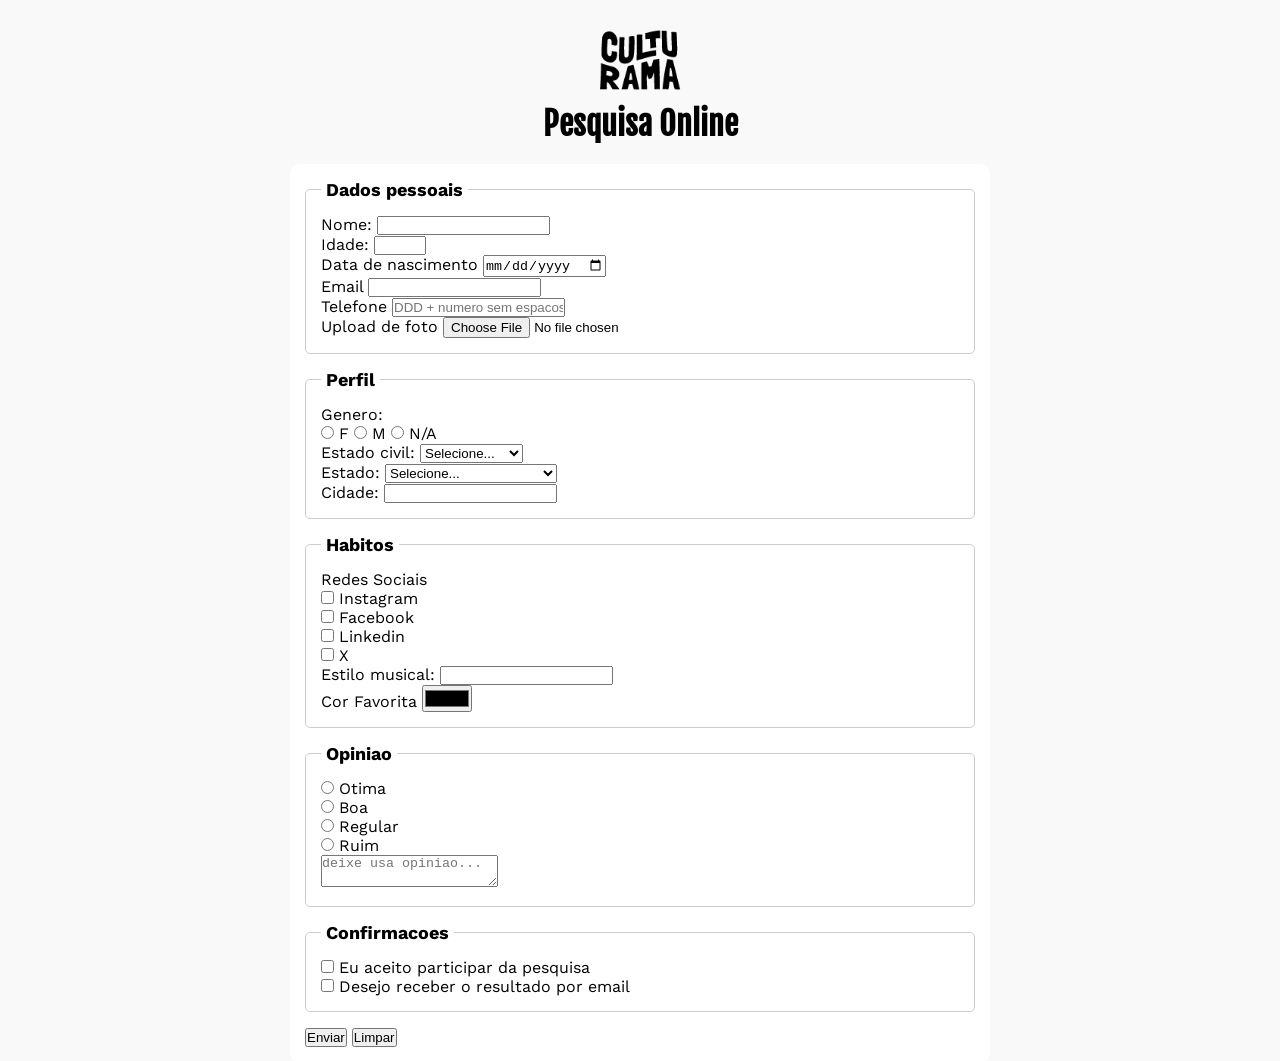
==== index.html @ bebafbc0 "adicionado estilo ao formulario" ====
<!DOCTYPE html>
<html lang="pt-br">
<head>
    <meta charset="UTF-8">
    <meta name="viewport" content="width=device-width, initial-scale=1.0">
    <link rel="shortcut icon" href="culturama-favico.png" type="image/x-icon">
    <link rel="stylesheet" href="style.css">

    <link rel="preconnect" href="https://fonts.googleapis.com">
    <link rel="preconnect" href="https://fonts.gstatic.com" crossorigin>
    <link href="https://fonts.googleapis.com/css2?family=Fjalla+One&family=Work+Sans&display=swap" rel="stylesheet">

    <title>Pesquisa Culturama</title>
</head>
<body>
    <main>
    <header>            
        <img src="img/logo-culturama.png" alt="logo culturama">
        <h1>Pesquisa Online</h1>
    </header>
    <section>
        <form action="" method="get">
            <!-- DADOS PESSOAIS -->
            <fieldset>
        
            <legend>Dados pessoais</legend>

            <label for="name">Nome:</label>
            <input id="name" type="text" name="userName" required>
            <br>
            <label for="age">Idade:</label>
            <input id="age" type="number" name="userAge" min="12" max="100" required>
            <br>
            <label for="birthDate">Data de nascimento</label>
            <input id="birthDate" type="date" name="userBirthDate">
            <br>
            <label for="email">Email</label>
            <input id="email" type="email" name="userEmail" required>
            <br>
            <label for="phoneNumber">Telefone</label>
            <input id="phoneNumber" type="tel" name="userPhoneNumber" pattern="[0-9]{11}" maxlength="11" placeholder="DDD + numero sem espacos ou ifem">
            <br>
            <label for="image">Upload de foto</label>
            <input id="image" type="file" accept="image/*" name="userImage">
            </fieldset>

            <fieldset>
                <legend>Perfil</legend>

                <p>Genero:</p>

                <input id="fem" type="radio" name="userGen" value="F">
                <label for="fem">F</label>

                <input id="masc" type="radio" name="userGen" value="M">
                <label for="masc">M</label>

                <input id="na" type="radio" name="userGen" value="N/A">
                <label for="na">N/A</label>
                
                <br>

                <label for="maritalStatus">Estado civil:</label>
                <select name="maritalStatus">
                    <option name="notInformed">Selecione...</option>
                    <option value="casado">Casado</option>
                    <option value="casado">Solteiro</option>
                    <option value="casado">Divorciado</option>
                    <option value="casado">Uniao estavel</option>
                </select>

                <br>

                <label for="userState">Estado:</label>
                <select name="userState" required>
                    <option value="notInformed">Selecione...</option>
                    <option value="acre">AC, Acre</option>
                    <option value="alagoas">AL, Alagoas</option>
                    <option value="amapá">AP, Amapá</option>
                    <option value="amazonas">AM, Amazonas</option>
                    <option value="bahia">BA, Bahia</option>
                    <option value="ceara">CE, Ceará</option>
                    <option value="distritoFederal">DF, Distrito Federal</option>
                    <option value="espiritoSanto">ES, Espirito Santo</option>
                    <option value="goiás">GO, Goiás</option>
                    <option value="maranhao">MA, Maranhão</option>
                    <option value="matoGrossoDoSul">MS, Mato Grosso do Sul</option>
                    <option value="matoGrosso">MT, Mato Grosso</option>
                    <option value="minasGerais">MG, Minas Gerais</option>
                    <option value="para">PA, Pará</option>
                    <option value="paraiba">PB, Paraíba</option>
                    <option value="parana">PR, Paraná</option>
                    <option value="pernambuco">PE, Pernambuco</option>
                    <option value="piaui">PI, Piauí</option>
                    <option value="rioDeJaneiro">RJ, Rio de Janeiro</option>
                    <option value="rioGrandeDoNorte">RN, Rio Grande do Norte</option>
                    <option value="rioGrandeDoSul">RS, Rio Grande do Sul</option>
                    <option value="rondonia">RO, Rondônia</option>
                    <option value="roraima">RR, Roraima</option>
                    <option value="santaCatarina">SC, Santa Catarina</option>
                    <option value="saoPaulo">SP, São Paulo</option>
                    <option value="sergipe">SE, Sergipe</option>
                    <option value="tocantins">TO, Tocantins</option>
                </select>

                <br>

                <label for="userCity">Cidade:</label>
                <input type="text" name="userCity">

            </fieldset>

            <fieldset>

                <legend>Habitos</legend>

                <p>Redes Sociais</p>
                <input id="instagram" type="checkbox" name="social"
                value="instagram">
                <label for="instagram">Instagram</label>
                
                <br>

                <input id="facebook" type="checkbox" name="social"
                value="facebook">
                <label for="facebook">Facebook</label>

                <br>

                <input id="linkedin" type="checkbox" name="social"
                value="linkedin">
                <label for="linkedin">Linkedin</label>
            

                <br>
            
                <input id="x" type="checkbox" name="social"
                value="X">
                <label for="x">X</label>

                <br>

                <label for="musicStyle">Estilo musical:</label>
                <input list="styleTypes" type="text" name="userMusicStyle" id="musicStyle">
                <datalist id="styleTypes">
                    <option value="Rock"></option>
                    <option value="Trap"></option>
                    <option value="Pop"></option>
                    <option value="Eletronica"></option>
                </datalist>

                <br>

                <label for="favoriteColor">Cor Favorita</label>
                <input type="color" name="userFavoriteColor" id="favoriteColor">
                
            </fieldset>

            <fieldset>
                <legend>Opiniao</legend>

                <input type="radio" name="userOpinion" id="otima" value="otima">
                <label for="otima">Otima</label>

                <br>

                <input type="radio" name="userOpinion" id="boa" value="boa">
                <label for="boa">Boa</label>

                <br>

                <input type="radio" name="userOpinion" id="regular" value="regular">
                <label for="regular">Regular</label>

                <br>

                <input type="radio" name="userOpinion" id="ruim" value="ruim">
                <label for="ruim">Ruim</label>


                <br>

                <label for="textOpinion"></label>
                <textarea name="userTextOpinion" id="textOpinion" placeholder="deixe usa opiniao..."></textarea>
            </fieldset>

            <fieldset>
                <legend>Confirmacoes</legend>

                <input type="checkbox" name="userLgpd" id="userLgpdTerm" value="accepted" required>
                <label for="userLgpdTerm">Eu aceito participar da pesquisa</label>

                <br>

                <input type="checkbox" name="userGetResult" id="getResult" value="accepted">
                <label for="getResult">Desejo receber o resultado por email</label>
            </fieldset>

            <button type="submit">Enviar</button>
            <button type="reset">Limpar</button>
        </form>
    </section>
    </main>
</body>
</html>
---- style.css ----
*{
    margin: 0;
    padding: 0;
    box-sizing: border-box;
}

body{
    background-color: #f9f9f9;
    font-family: "Work Sans", sans-serif;
}

main{
    width: 100%;
    max-width: 700px;
    margin: 0 auto;
}

header{
    text-align: center;
    margin: 20px;
}

img{
    width: 100px;
}

h1{
    font-family: "Fjalla One", sans-serif;
}

form{
    background-color: #ffffff;

    border-radius: 10px;

    padding: 15px;
}

fieldset{
    border: 1px solid #cccccc;
    border-radius: 5px;

    padding: 15px;
    margin-bottom: 15px;
}

legend{
    font-weight: bold;
    font-size: 18px;
    padding: 0 5px;
}
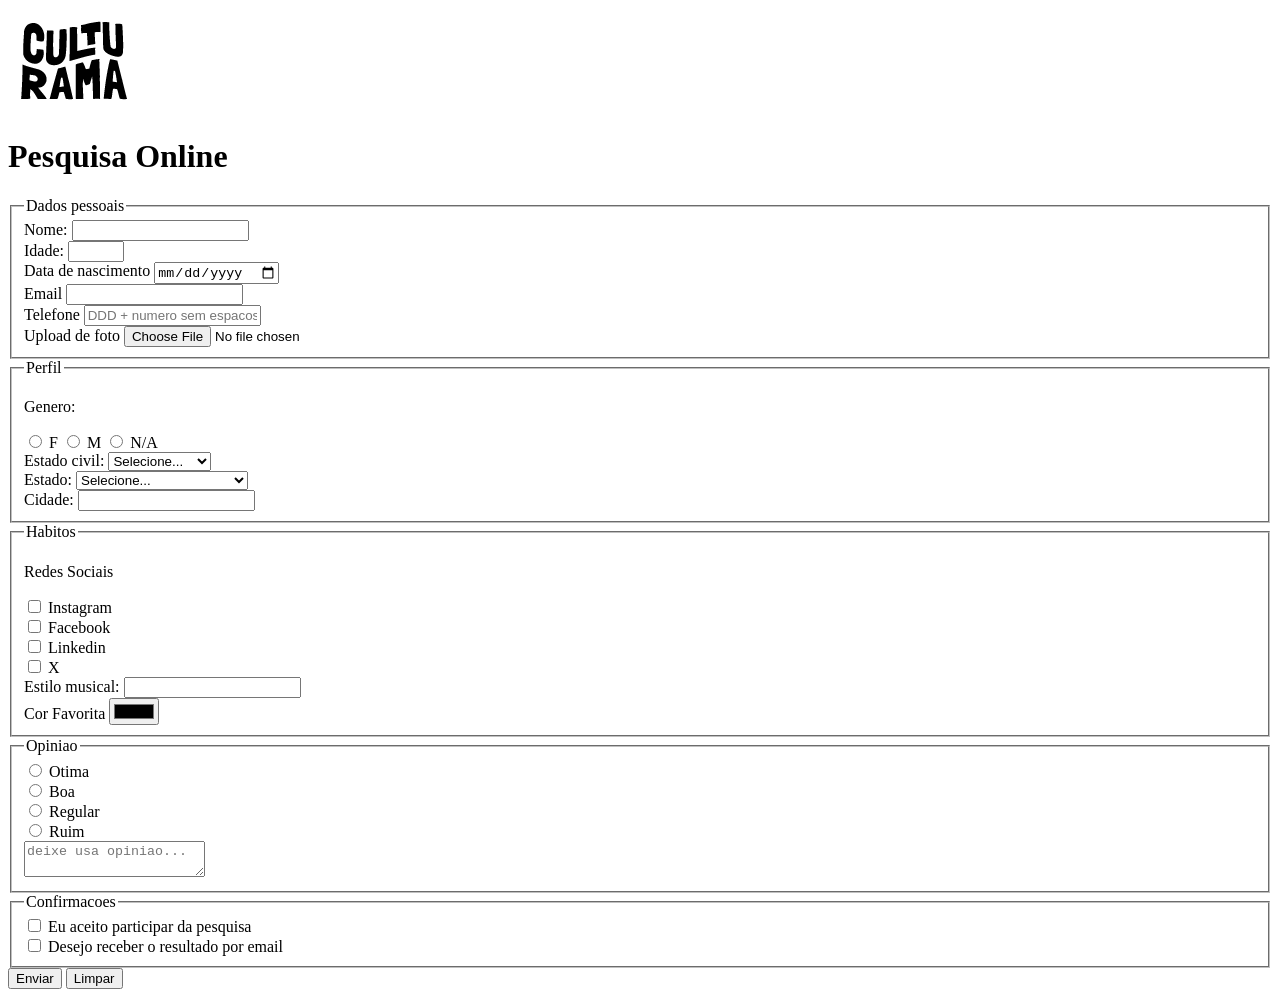
==== commit f7d04236: "Merge pull request #7 from TGuSBC/feat/configura-fontes-e-favico Feat/configura fontes e favico" ====
--- a/index.html
+++ b/index.html
@@ -13,7 +13,6 @@
     <title>Pesquisa Culturama</title>
 </head>
 <body>
-    <main>
     <header>            
         <img src="img/logo-culturama.png" alt="logo culturama">
         <h1>Pesquisa Online</h1>
@@ -200,6 +199,5 @@
             <button type="reset">Limpar</button>
         </form>
     </section>
-    </main>
 </body>
 </html>
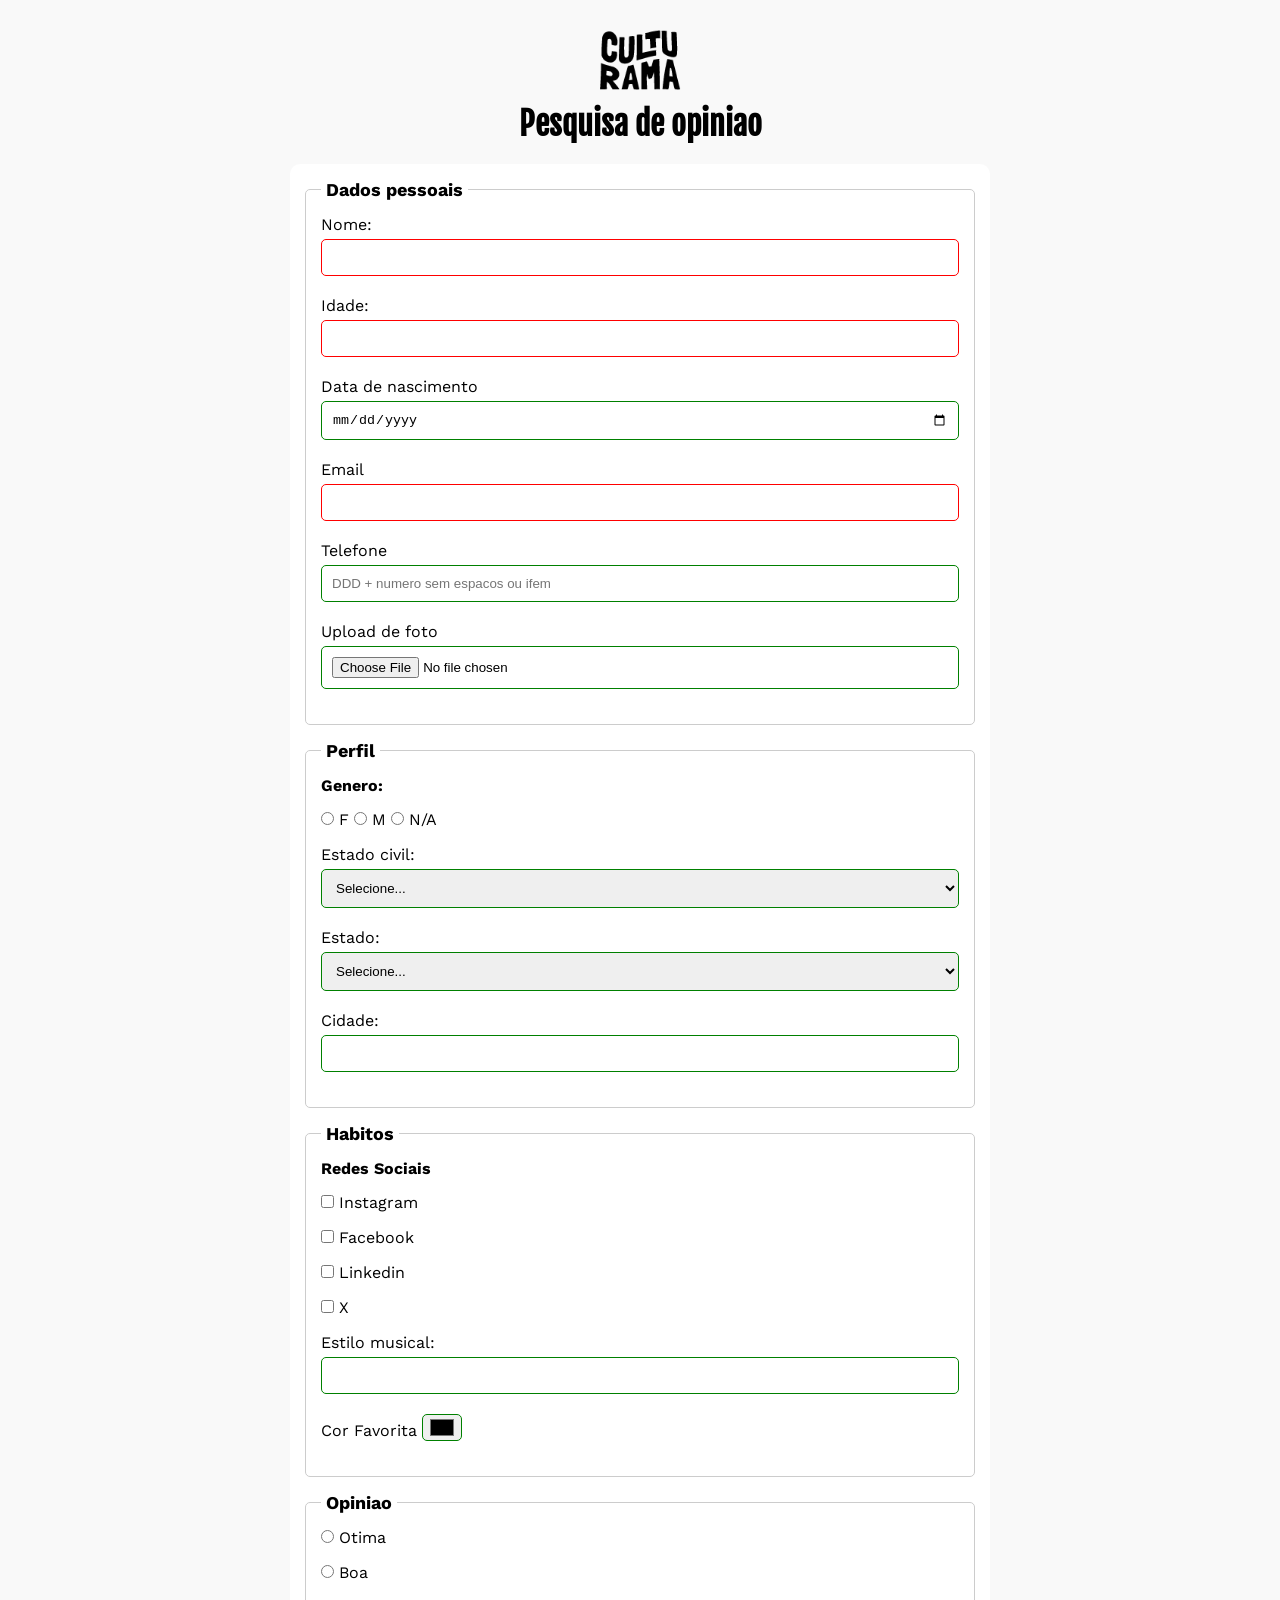
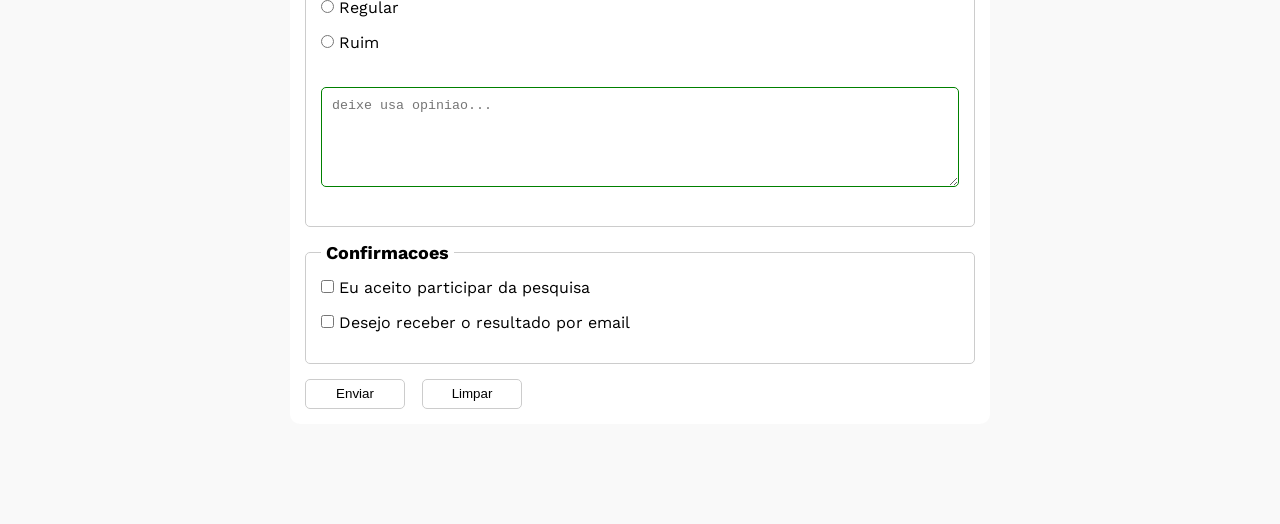
==== commit d2f3e63f: "adicionado estios aos inputs, paragrafos e btns" ====
--- a/index.html
+++ b/index.html
@@ -13,9 +13,10 @@
     <title>Pesquisa Culturama</title>
 </head>
 <body>
+    <main>
     <header>            
         <img src="img/logo-culturama.png" alt="logo culturama">
-        <h1>Pesquisa Online</h1>
+        <h1>Pesquisa de opiniao</h1>
     </header>
     <section>
         <form action="" method="get">
@@ -199,5 +200,6 @@
             <button type="reset">Limpar</button>
         </form>
     </section>
+    </main>
 </body>
 </html>
--- a/style.css
+++ b/style.css
@@ -0,0 +1,124 @@
+*{
+    margin: 0;
+    padding: 0;
+    box-sizing: border-box;
+}
+
+body{
+    background-color: #f9f9f9;
+    font-family: "Work Sans", sans-serif;
+}
+
+main{
+    width: 100%;
+    max-width: 700px;
+    margin: 0 auto;
+}
+
+header{
+    text-align: center;
+    margin: 20px;
+}
+
+img{
+    width: 100px;
+}
+
+h1{
+    font-family: "Fjalla One", sans-serif;
+}
+
+form{
+    background-color: #ffffff;
+
+    border-radius: 10px;
+
+    padding: 15px;
+
+    margin-bottom: 100px;
+}
+
+fieldset{
+    border: 1px solid #cccccc;
+    border-radius: 5px;
+
+    padding: 15px;
+    margin-bottom: 15px;
+}
+
+legend{
+    font-weight: bold;
+    font-size: 18px;
+    padding: 0 5px;
+}
+
+p{
+    margin-bottom: 15px;
+    font-weight: bold;
+}
+
+label{
+    display: inline-block;
+    margin-bottom: 5px
+}
+
+input, select, textarea{
+    width: 100%;
+
+    padding: 10px;
+    margin-bottom: 20px;
+
+    border: 1px solid #cccccc;
+    border-radius: 5px;
+}
+
+textarea{
+    min-height: 100px;
+}
+
+input[type="radio"],
+input[type="checkbox"]{
+    width: auto;
+}
+
+input[type="color"]{
+    width: 40px;
+    
+    padding: 0 5px;
+}
+
+input:focus{
+    outline-color: blue;
+}
+
+input:invalid, select:invalid, textarea:invalid{
+    border-color: red;
+}
+
+input:valid, select:valid, textarea:valid{
+    border-color: green;
+}
+
+button{
+    width: 100px;
+    height: 30px;
+
+    margin-right: 12px;
+
+    background-color: #ffffff;
+
+    border: 1px solid #cccccc;
+    border-radius: 5px;
+    cursor: pointer;
+    transition: 0.4s ease;
+}
+
+button[type="submit"]:hover{
+    background-color: green;
+    color: #ffffff;
+}
+
+button[type="reset"]:hover{
+    background-color: red;
+    color: #ffffff;
+}
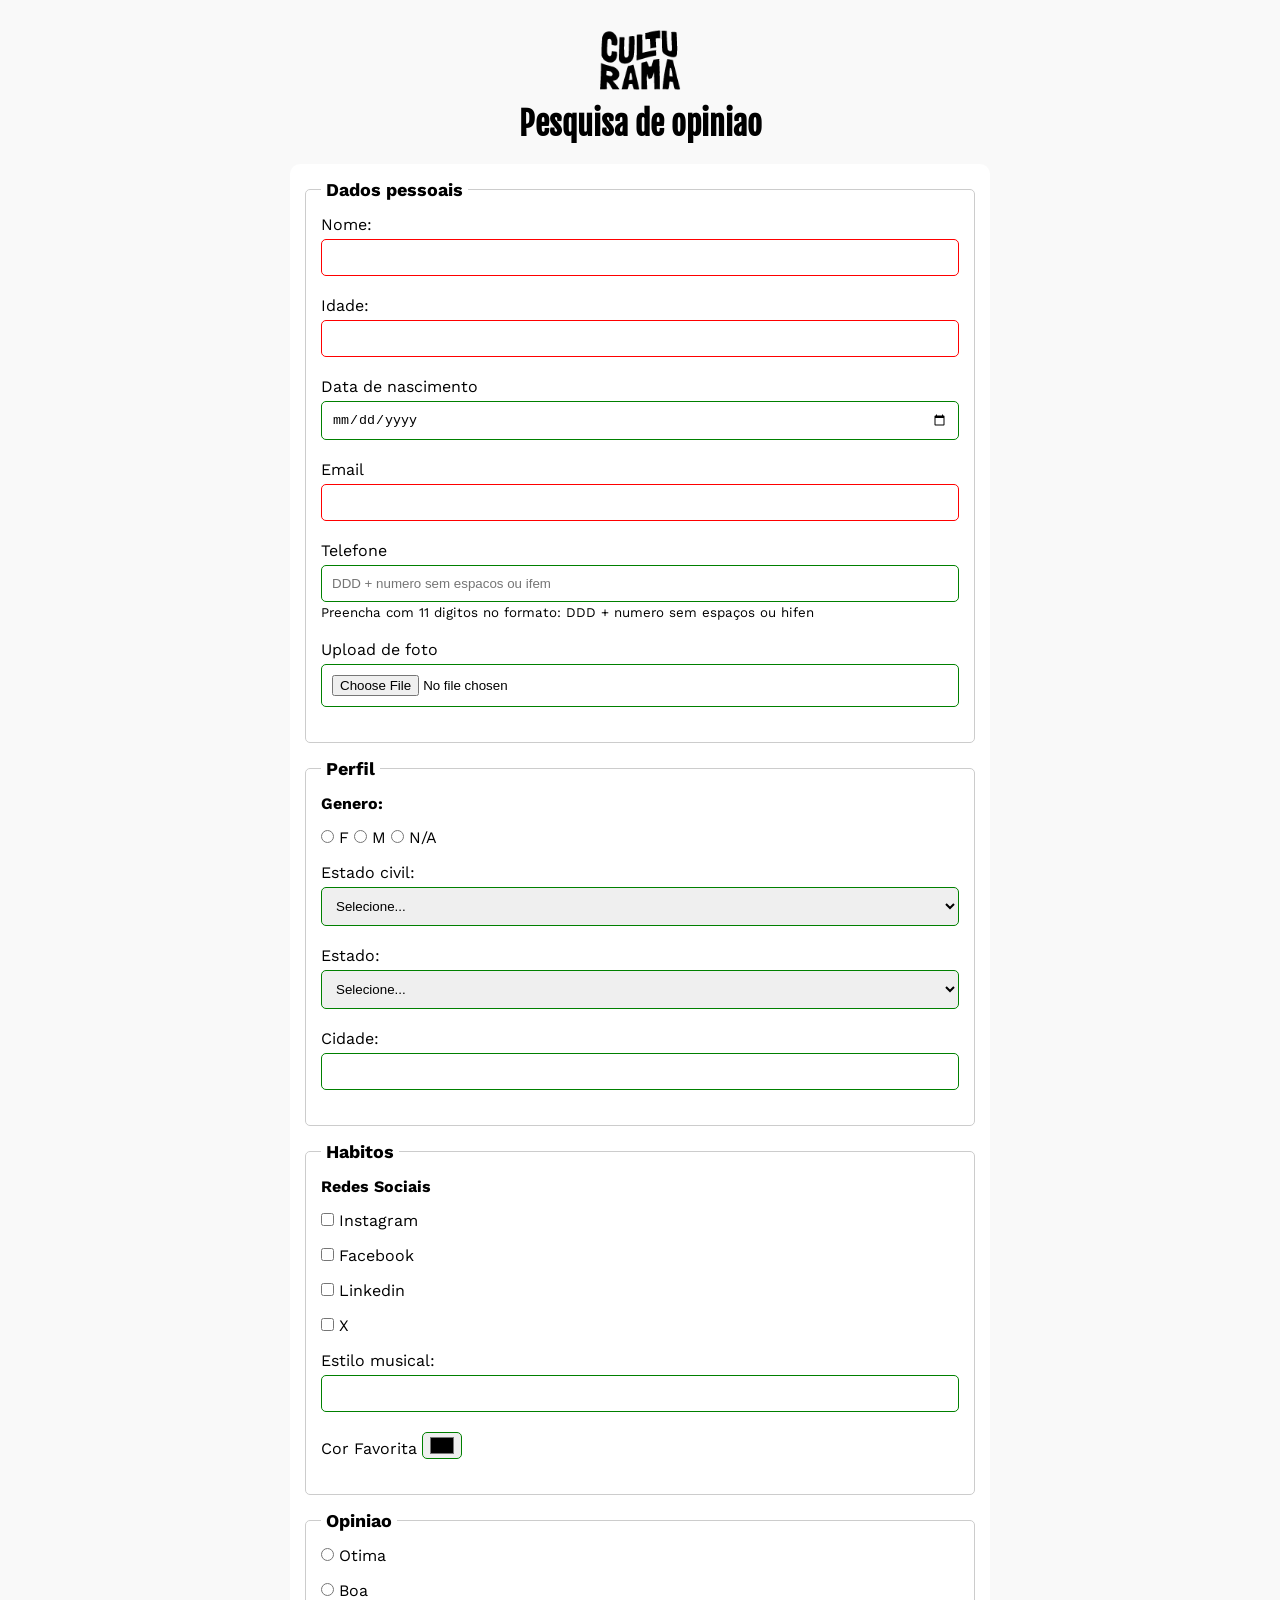
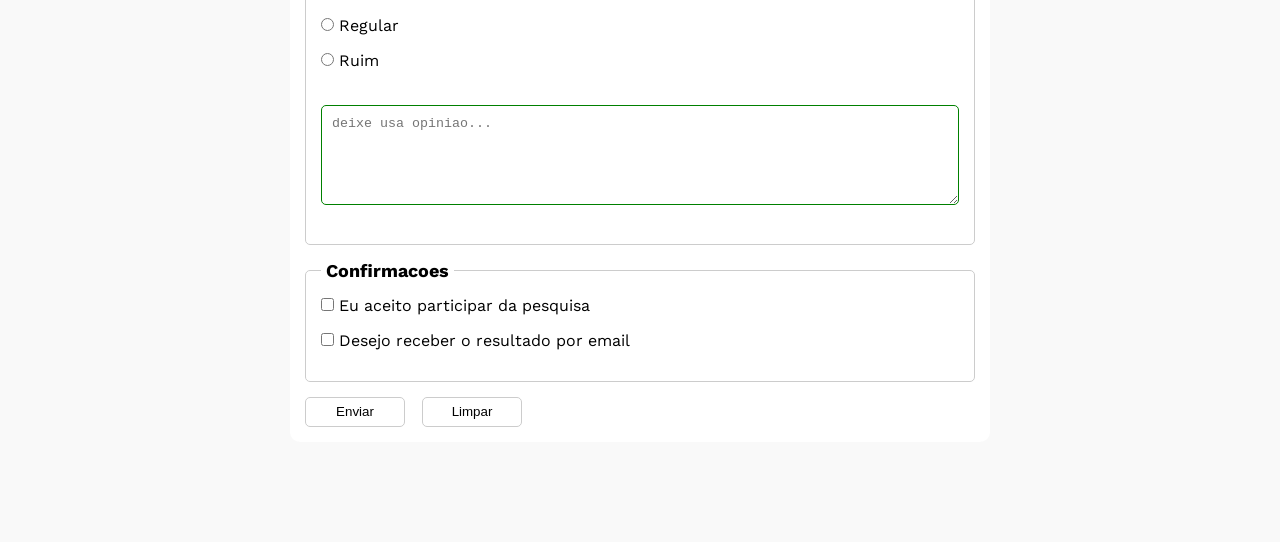
==== commit 80a3da6b: "adiciona aria ao campo de telefone" ====
--- a/index.html
+++ b/index.html
@@ -19,7 +19,7 @@
         <h1>Pesquisa de opiniao</h1>
     </header>
     <section>
-        <form action="" method="get">
+        <form action="sucesso.html" method="get">
             <!-- DADOS PESSOAIS -->
             <fieldset>
         
@@ -38,8 +38,11 @@
             <input id="email" type="email" name="userEmail" required>
             <br>
             <label for="phoneNumber">Telefone</label>
-            <input id="phoneNumber" type="tel" name="userPhoneNumber" pattern="[0-9]{11}" maxlength="11" placeholder="DDD + numero sem espacos ou ifem">
-            <br>
+            <input id="phoneNumber" type="tel" name="userPhoneNumber" pattern="[0-9]{11}" maxlength="11" placeholder="DDD + numero sem espacos ou ifem" aria-describedby="phoneHelp">
+            <small id="phoneHelp">Preencha com 11 digitos no formato: DDD + numero sem espaços ou hifen</small>
+
+            <br>
+
             <label for="image">Upload de foto</label>
             <input id="image" type="file" accept="image/*" name="userImage">
             </fieldset>
@@ -61,7 +64,7 @@
                 <br>
 
                 <label for="maritalStatus">Estado civil:</label>
-                <select name="maritalStatus">
+                <select id="maritalStatus" name="maritalStatus2">
                     <option name="notInformed">Selecione...</option>
                     <option value="casado">Casado</option>
                     <option value="casado">Solteiro</option>
@@ -72,7 +75,7 @@
                 <br>
 
                 <label for="userState">Estado:</label>
-                <select name="userState" required>
+                <select id="userState" name="userState2" required>
                     <option value="notInformed">Selecione...</option>
                     <option value="acre">AC, Acre</option>
                     <option value="alagoas">AL, Alagoas</option>
@@ -106,7 +109,7 @@
                 <br>
 
                 <label for="userCity">Cidade:</label>
-                <input type="text" name="userCity">
+                <input id="userCity" type="text" name="userLiveCity">
 
             </fieldset>
 
--- a/style.css
+++ b/style.css
@@ -62,6 +62,15 @@
     margin-bottom: 5px
 }
 
+input[type="tel"]{
+    margin-bottom: 0;
+}
+
+small{
+    display: inline-block;
+    margin-bottom: 20px;
+}
+
 input, select, textarea{
     width: 100%;
 
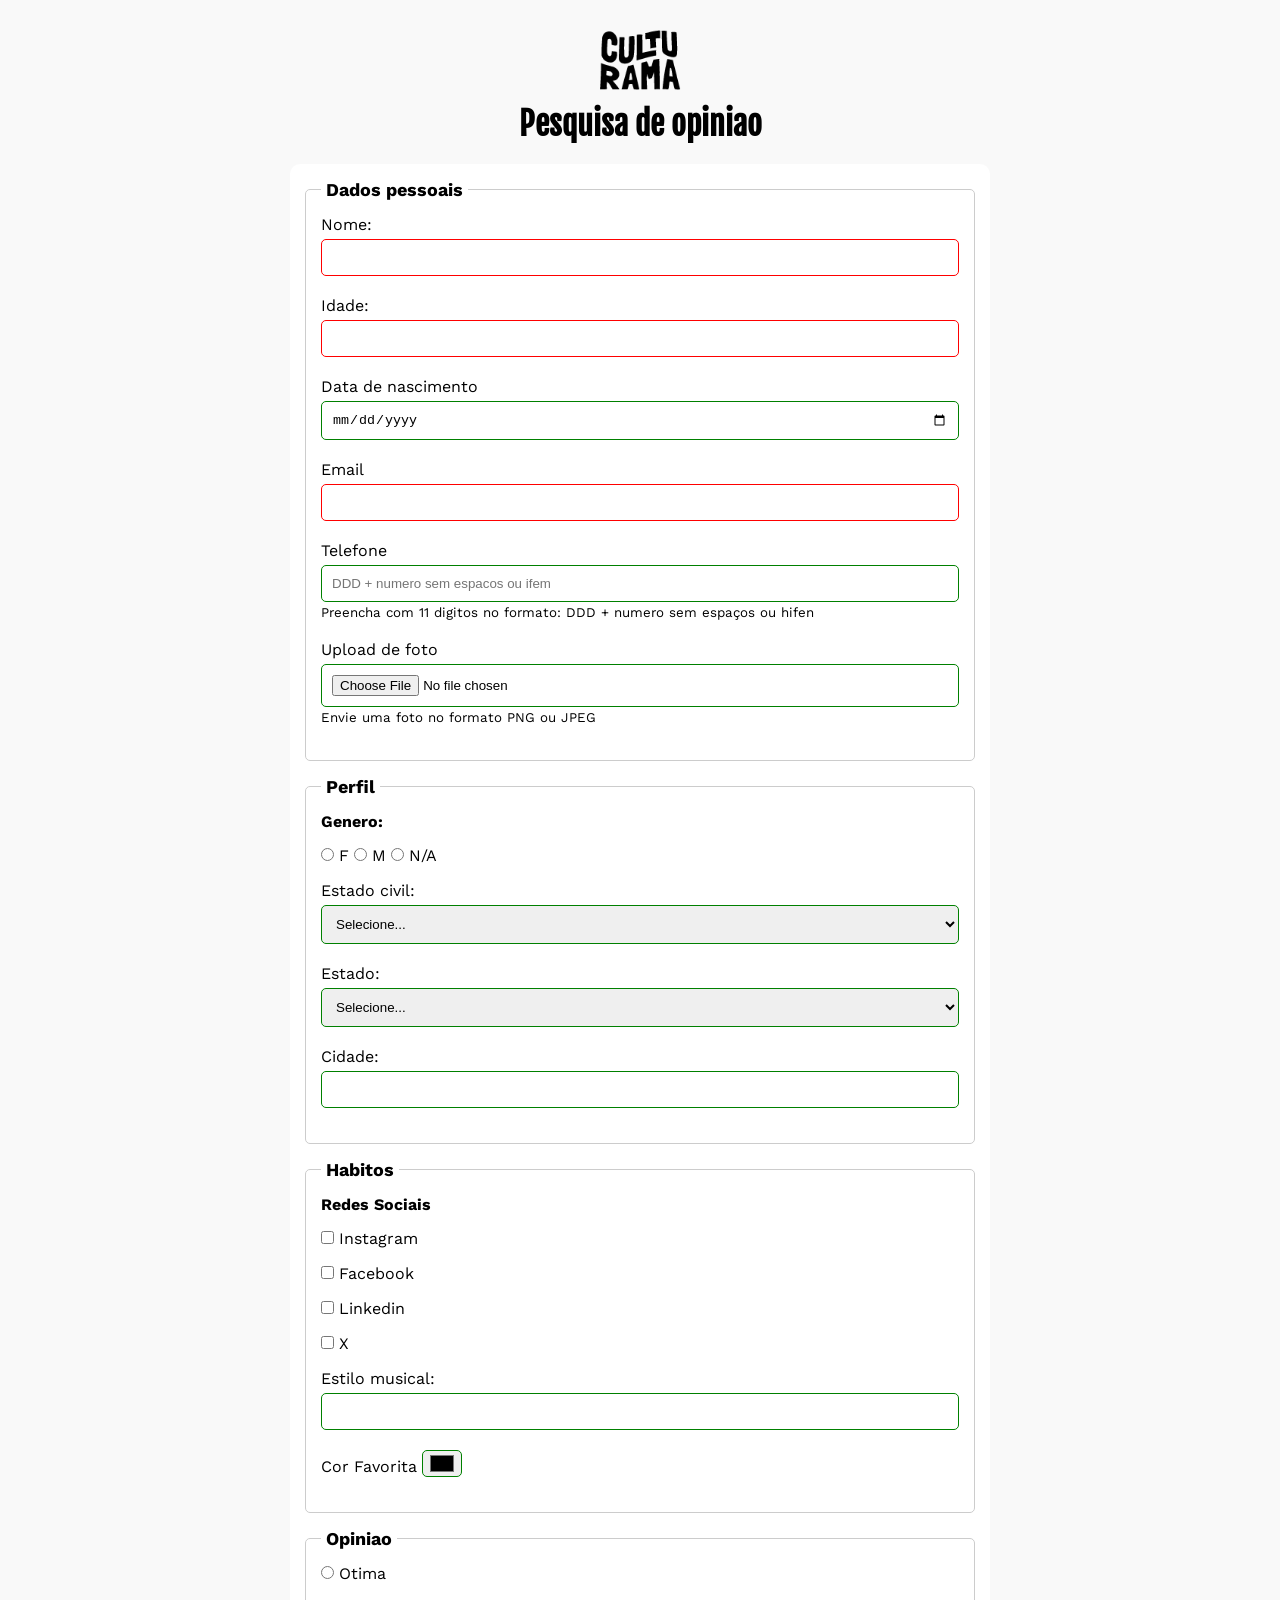
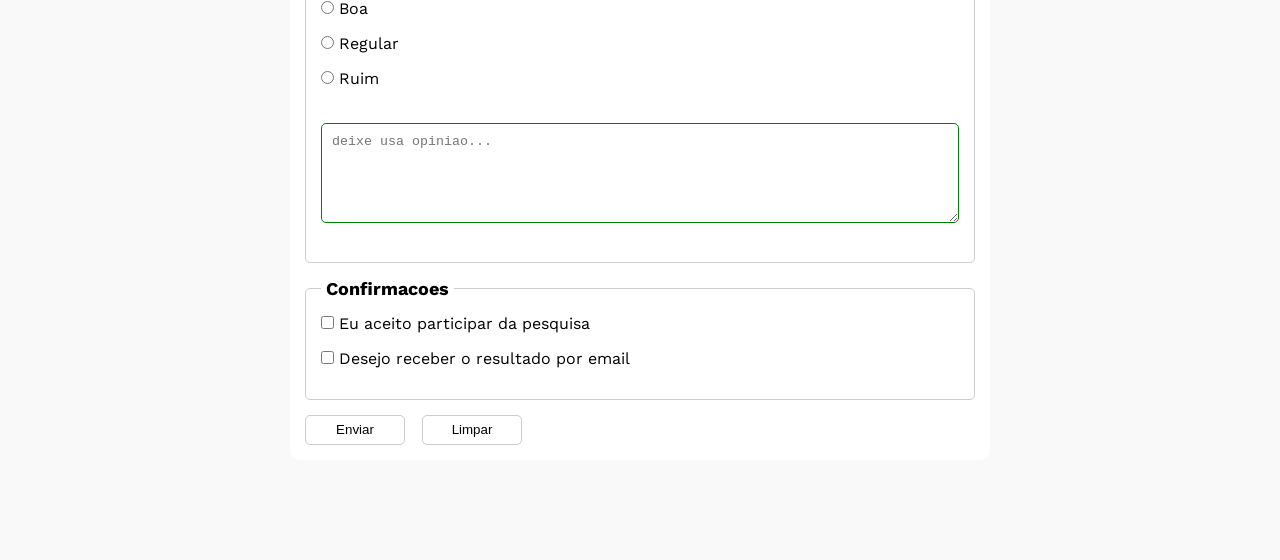
==== commit 6c406f51: "adiciona aria ao campo de upload de foto" ====
--- a/index.html
+++ b/index.html
@@ -44,7 +44,9 @@
             <br>
 
             <label for="image">Upload de foto</label>
-            <input id="image" type="file" accept="image/*" name="userImage">
+            <input id="image" type="file" accept="image/*" name="userImage" aria-describedby="imageHelp">
+            <small id="imageHelp">Envie uma foto no formato PNG ou JPEG</small>
+
             </fieldset>
 
             <fieldset>
--- a/style.css
+++ b/style.css
@@ -62,7 +62,8 @@
     margin-bottom: 5px
 }
 
-input[type="tel"]{
+input[type="tel"],
+input[type="file"]{
     margin-bottom: 0;
 }
 
